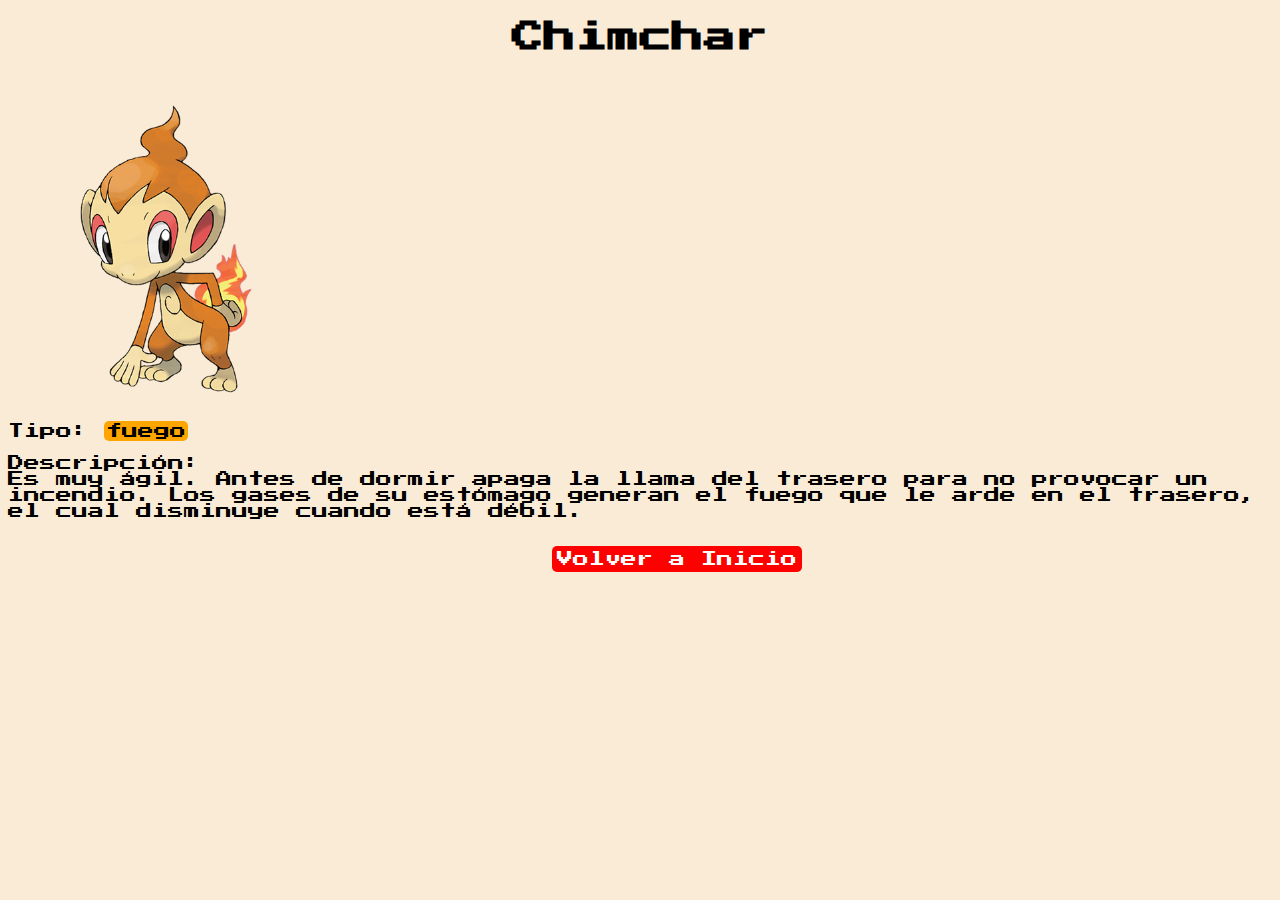
==== pokemon/chimchar/chimchar.html @ 118383c6 "Copia" ====
<!DOCTYPE html>
<html lang="en">
<head>
    <meta charset="UTF-8">
    <meta name="viewport" content="width=device-width, initial-scale=1.0">
    <title>Pokedex: 0390 Chimchar</title>
    <link href="./style.css" rel="stylesheet">
    <link href="./img/pokeball.ico" rel="icon">
    <link href="https://fonts.googleapis.com/css2?family=Press+Start+2P&display=swap" rel="stylesheet">
    <script>
        function Descripcion(texto) {
            document.getElementById('descripcion').innerText = texto;
        }
    </script>
</head>
<body class="Fondo">
    <h1>Chimchar</h1>
    <br>
    <img src="./img/390.png" class="img" onclick="Descripcion('sada')">
    <p>Tipo: <parte class="fuego">fuego</parte></p>
    <p>Descripción:<br>Es muy ágil. Antes de dormir apaga la llama del trasero para no provocar un incendio. Los gases de su estómago generan el fuego que le arde en el trasero, el cual disminuye cuando está débil.</p>
    <br>
    <a class="Atras" href="../../index.html">Volver a Inicio</a>
</body>
</html>
---- pokemon/chimchar/style.css ----
*{
    font-family: 'Press start 2P', cursive;
}
h1{
    color: black;
    text-align: center;
}
.Fondo{
    background-color: #FAEBD7;
}
img{
    width: 25%;
}
.fuego{
    background-color:#FFA500 ;
    border-radius: 5px;
    padding: 2px;
}
.Atras{
    background-color: red;
    border-radius: 5px;
    width: 250px;
    margin-left: 43%;
    padding: 5px 5px;
    text-align: center;
    color: white;
    text-decoration: none;
}
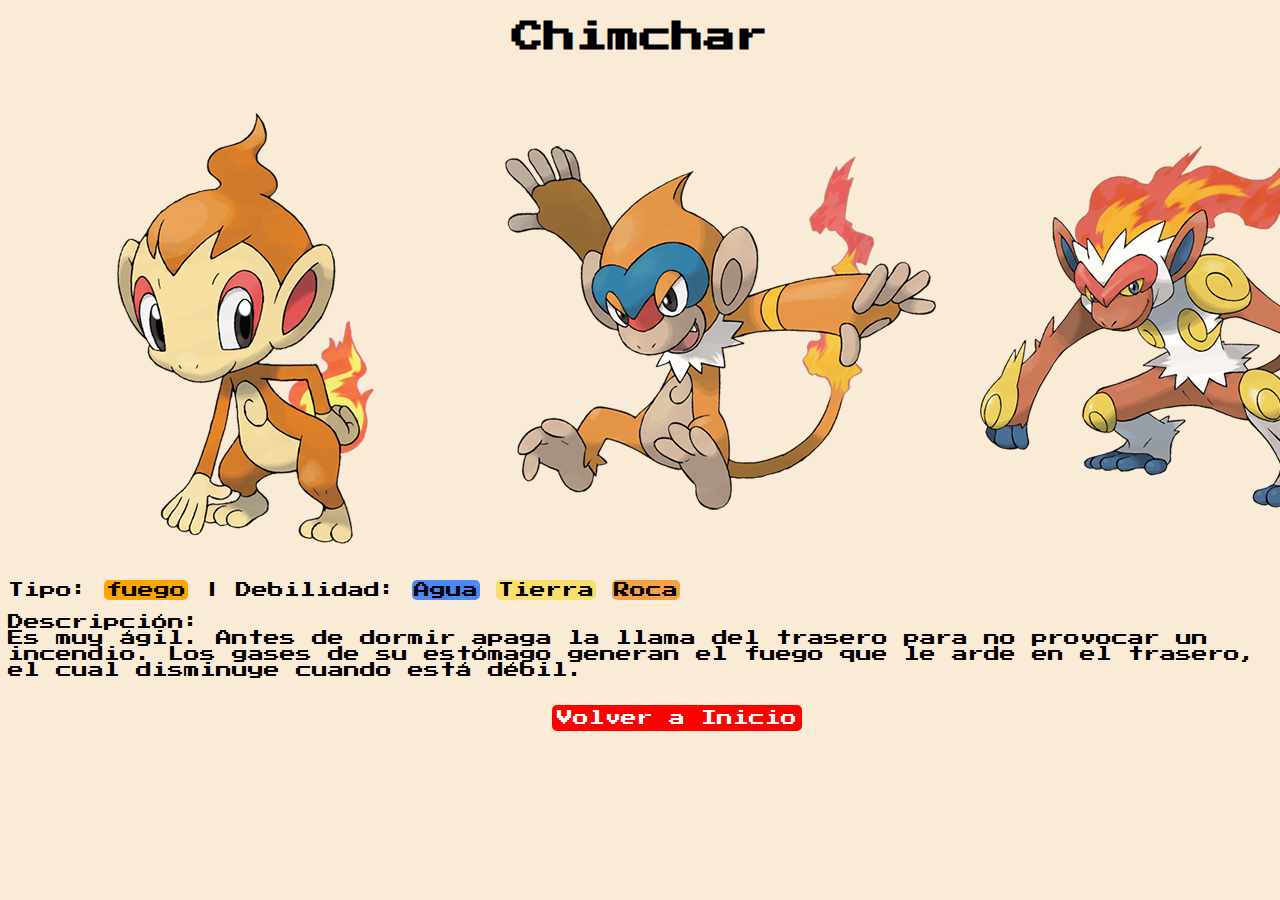
==== commit 8154ab12: "asaaa" ====
--- a/pokemon/chimchar/chimchar.html
+++ b/pokemon/chimchar/chimchar.html
@@ -4,20 +4,19 @@
     <meta charset="UTF-8">
     <meta name="viewport" content="width=device-width, initial-scale=1.0">
     <title>Pokedex: 0390 Chimchar</title>
-    <link href="./style.css" rel="stylesheet">
+    <link href="../../style.css" rel="stylesheet">
     <link href="./img/pokeball.ico" rel="icon">
     <link href="https://fonts.googleapis.com/css2?family=Press+Start+2P&display=swap" rel="stylesheet">
-    <script>
-        function Descripcion(texto) {
-            document.getElementById('descripcion').innerText = texto;
-        }
-    </script>
 </head>
 <body class="Fondo">
-    <h1>Chimchar</h1>
+    <h1 class="titulo">Chimchar</h1>
     <br>
-    <img src="./img/390.png" class="img" onclick="Descripcion('sada')">
-    <p>Tipo: <parte class="fuego">fuego</parte></p>
+    <div class="img">
+        <a href="https://www.pokemon.com/es/pokedex/chimchar" target="_blank"><img src="../chimchar/img/390.png" alt="Chimchar"></a>
+        <a href="https://www.pokemon.com/es/pokedex/monferno" target="_blank"><img src="../chimchar/img/391.png" alt="Monferno"></a>
+        <a href="https://www.pokemon.com/es/pokedex/infernape" target="_blank"><img src="../chimchar/img/392.png" alt="Monferno"></a>
+      </div>
+    <p>Tipo: <a href="https://www.wikidex.net/wiki/Tipo_fuego" class="fuego">fuego</a> | Debilidad: <a href="https://www.wikidex.net/wiki/Tipo_agua" class="agua">Agua</a> <a href="https://www.wikidex.net/wiki/Tipo_tierra" class="tierra">Tierra</a> <a href="https://www.wikidex.net/wiki/Tipo_roca" class="roca">Roca</a></p>
     <p>Descripción:<br>Es muy ágil. Antes de dormir apaga la llama del trasero para no provocar un incendio. Los gases de su estómago generan el fuego que le arde en el trasero, el cual disminuye cuando está débil.</p>
     <br>
     <a class="Atras" href="../../index.html">Volver a Inicio</a>
--- a/style.css
+++ b/style.css
@@ -0,0 +1,79 @@
+*{
+    font-family: 'Press start 2P', cursive;
+}
+.div{
+    background-color: rgba(0, 0, 0, 0.5);
+    border-radius: 5px;
+    width: 250px;
+    margin-left: 43%;
+    padding: 5px 5px;
+    text-align: center;
+    color: white;
+}
+.body{
+    background-image: url('./img/kanto-map.jpeg');
+    background-position: center center;
+    background-repeat: no-repeat;
+    background-size: cover;
+    background-attachment: fixed;
+}
+.titulo{
+    color: black;
+    text-align: center;
+}
+.a{
+    text-decoration: none;
+    color: white;
+}
+.pokedex{
+    width: 24.5%;
+}
+.Fondo{
+    background-color: #FAEBD7;
+}
+.img{
+    display: flex;
+    justify-content: space-between;
+    align-items: center;
+}
+.mar{
+    margin-right: 100px;
+}
+.fuego{
+    background-color:#FFA500 ;
+    border-radius: 5px;
+    padding: 2px;
+    text-decoration: none;
+    color: black;
+}
+.Atras{
+    background-color: red;
+    border-radius: 5px;
+    width: 250px;
+    margin-left: 43%;
+    padding: 5px 5px;
+    text-align: center;
+    color: white;
+    text-decoration: none;
+}
+.agua{
+    background-color:#4B88FA ;
+    border-radius: 5px;
+    padding: 2px;
+    text-decoration: none;
+    color: black;
+}
+.tierra{
+    background-color:#FADE70 ;
+    border-radius: 5px;
+    padding: 2px;
+    text-decoration: none;
+    color: black;
+}
+.roca{
+    background-color:#FAA042;
+    border-radius: 5px;
+    padding: 2px;
+    text-decoration: none;
+    color: black;
+}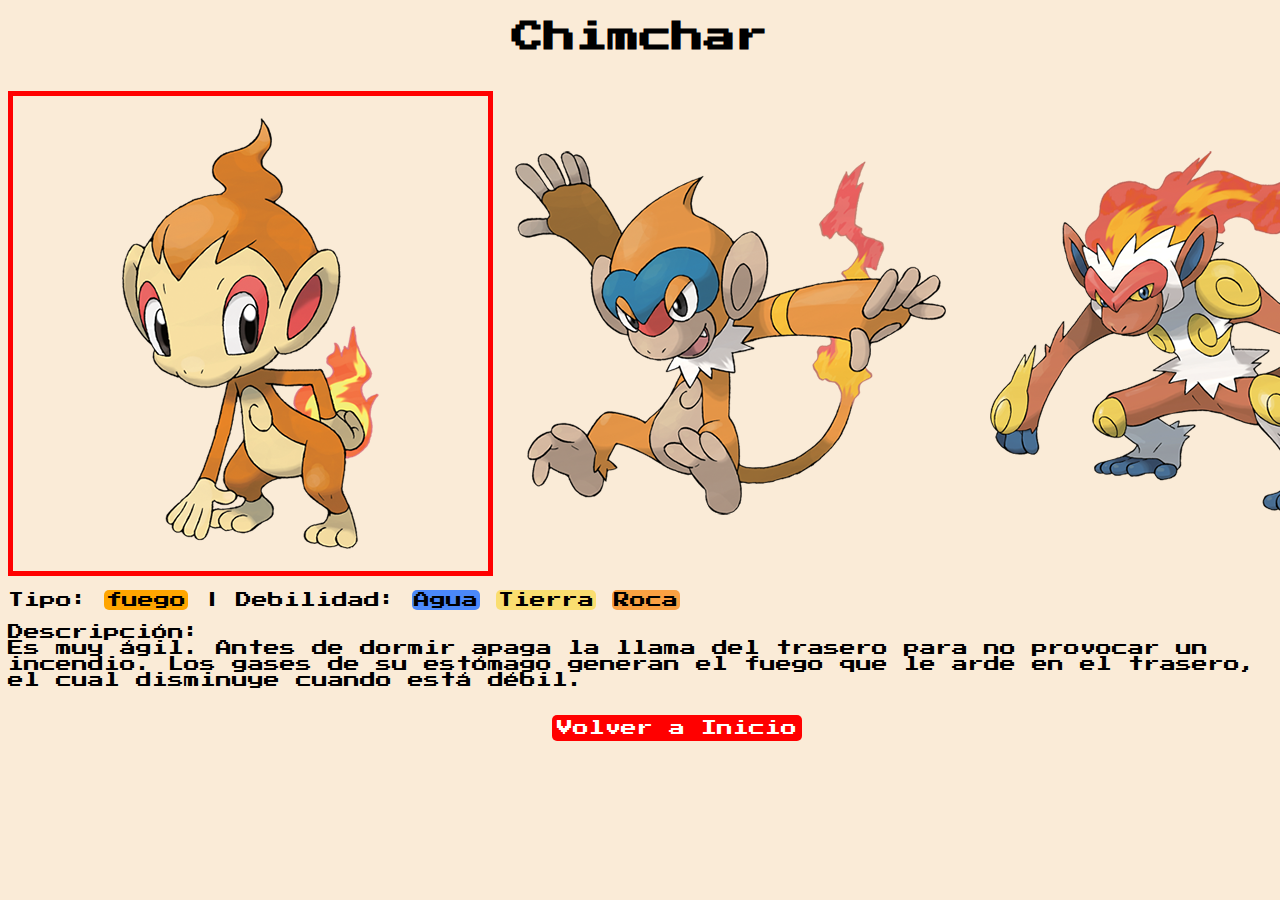
==== commit df819a1e: "chimchar" ====
--- a/pokemon/chimchar/chimchar.html
+++ b/pokemon/chimchar/chimchar.html
@@ -12,11 +12,11 @@
     <h1 class="titulo">Chimchar</h1>
     <br>
     <div class="img">
-        <a href="https://www.pokemon.com/es/pokedex/chimchar" target="_blank"><img src="../chimchar/img/390.png" alt="Chimchar"></a>
+        <a href="https://www.pokemon.com/es/pokedex/chimchar" target="_blank"><img src="../chimchar/img/390.png" alt="Chimchar" class="evo"></a>
         <a href="https://www.pokemon.com/es/pokedex/monferno" target="_blank"><img src="../chimchar/img/391.png" alt="Monferno"></a>
         <a href="https://www.pokemon.com/es/pokedex/infernape" target="_blank"><img src="../chimchar/img/392.png" alt="Monferno"></a>
       </div>
-    <p>Tipo: <a href="https://www.wikidex.net/wiki/Tipo_fuego" class="fuego">fuego</a> | Debilidad: <a href="https://www.wikidex.net/wiki/Tipo_agua" class="agua">Agua</a> <a href="https://www.wikidex.net/wiki/Tipo_tierra" class="tierra">Tierra</a> <a href="https://www.wikidex.net/wiki/Tipo_roca" class="roca">Roca</a></p>
+    <p>Tipo: <a href="https://www.wikidex.net/wiki/Tipo_fuego" class="fuego" target="_blank">fuego</a> | Debilidad: <a href="https://www.wikidex.net/wiki/Tipo_agua" class="agua" target="_blank">Agua</a> <a href="https://www.wikidex.net/wiki/Tipo_tierra" class="tierra" target="_blank">Tierra</a> <a href="https://www.wikidex.net/wiki/Tipo_roca" class="roca" target="_blank">Roca</a></p>
     <p>Descripción:<br>Es muy ágil. Antes de dormir apaga la llama del trasero para no provocar un incendio. Los gases de su estómago generan el fuego que le arde en el trasero, el cual disminuye cuando está débil.</p>
     <br>
     <a class="Atras" href="../../index.html">Volver a Inicio</a>
--- a/style.css
+++ b/style.css
@@ -76,4 +76,7 @@
     padding: 2px;
     text-decoration: none;
     color: black;
+}
+.evo{
+    border: 5px solid red;
 }